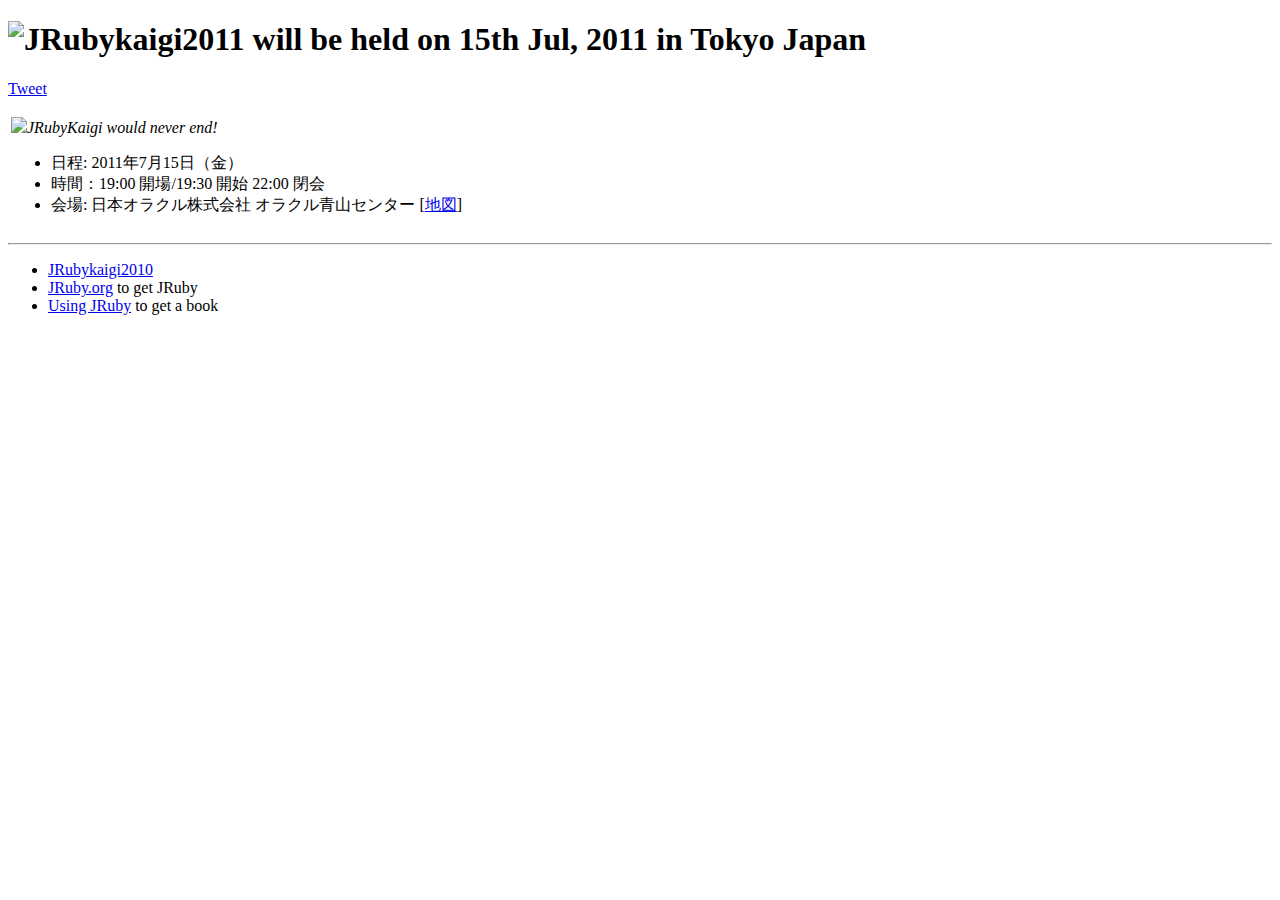
==== 2011/index.html @ 6f1d7009 "Add Map" ====
<!DOCTYPE html>
<html lang="ja">
  <head>
    <meta charset="utf-8">
    <title>
      JRubyKaigi2011 15 Jul, 2011 #jrubykaigi
    </title>
    <script type="text/javascript">

      var _gaq = _gaq || [];
      _gaq.push(['_setAccount', 'UA-23580329-1']);
      _gaq.push(['_trackPageview']);

      (function() {
        var ga = document.createElement('script'); ga.type = 'text/javascript'; ga.async = true;
        ga.src = ('https:' == document.location.protocol ? 'https://ssl' : 'http://www') + '.google-analytics.com/ga.js';
        var s = document.getElementsByTagName('script')[0]; s.parentNode.insertBefore(ga, s);
      })();

    </script>
  </head>
  <body>
    <h1><img src="images/jrubykaigi2011bunner.png" alt="JRubykaigi2011 will be held on 15th Jul, 2011 in Tokyo Japan"></h1>
    <div style="width:100%;text-align:left;">
      <a href="http://twitter.com/share" class="twitter-share-button" data-count="horizontal" data-via="jrubykaigi">Tweet</a>
      <script type="text/javascript" src="http://platform.twitter.com/widgets.js"></script>  
      <!--
        <iframe src="http://www.facebook.com/plugins/like.php?href=http%3A%2F%2Fthankfromjapan.jp%2Fprayandthank%2F&amp;layout=button_count&amp;show_faces=true&amp;width=450&amp;action=like&amp;font&amp;colorscheme=light&amp;height=21" scrolling="no" frameborder="0" style="border:none; overflow:hidden; width:450px; height:21px;" allowTransparency="true"></iframe>
  -->
    </div>
    <table>
      <tr>
        <td valign="top">
          <p><img src="images/jruby.png"><i>JRubyKaigi would never end!</i></p>
          <ul>
            <li> 日程: 2011年7月15日（金）</li>
            <li> 時間：19:00 開場/19:30 開始 22:00 閉会</li>
            <li> 会場: 日本オラクル株式会社 オラクル青山センター [<a href="http://maps.google.co.jp/maps/ms?hl=ja&brcurrent=3,0x60188bbbb41922f3:0x33ebfd75f2f06cac,0&ie=UTF8&view=map&ctz=-540&msa=0&msid=202961999718225286524.0004a47a191e1332a4b13&ll=35.671249,139.718542&spn=0.001201,0.002642&z=19">地図</a>]</li>
          </ul>
        </td>
        <td>
        <div id="jrubykaigi" style="width:360px;margin:15px auto;text-align:left;">
          <script src="http://widgets.twimg.com/j/2/widget.js"></script>
          <script>
          new TWTR.Widget({
            version: 2,
            type: 'search',
            search: 'jrubykaigi -RT',
            interval: 6000,
            title: '',
            subject: '',
            width: 'auto',
            height: 200,
            theme: {
              shell: {
                background: 'none',
                color: '#444444'
              },
              tweets: {
                background: 'none',
                color: '#444444',
                links: '#ccc'
              }
            },
            features: {
              scrollbar: true,
              loop: false,
              live: true,
              hashtags: true,
              timestamp: true,
              avatars: true,
              toptweets: false,
              behavior: 'default'
            }
            }).render().start();
          </script>
          </div>
        </td>
      </tr>
    </table>
    <hr>
    <ul>
      <li><a href="/2010/index.html">JRubykaigi2010</a></li>
      <li><a href="http://www.jruby.org/">JRuby.org</a> to get JRuby</a>
      <li><a href="http://pragprog.com/titles/jruby/using-jruby">Using JRuby</a> to get a book</a>
    </ul>
  </body>
</html>
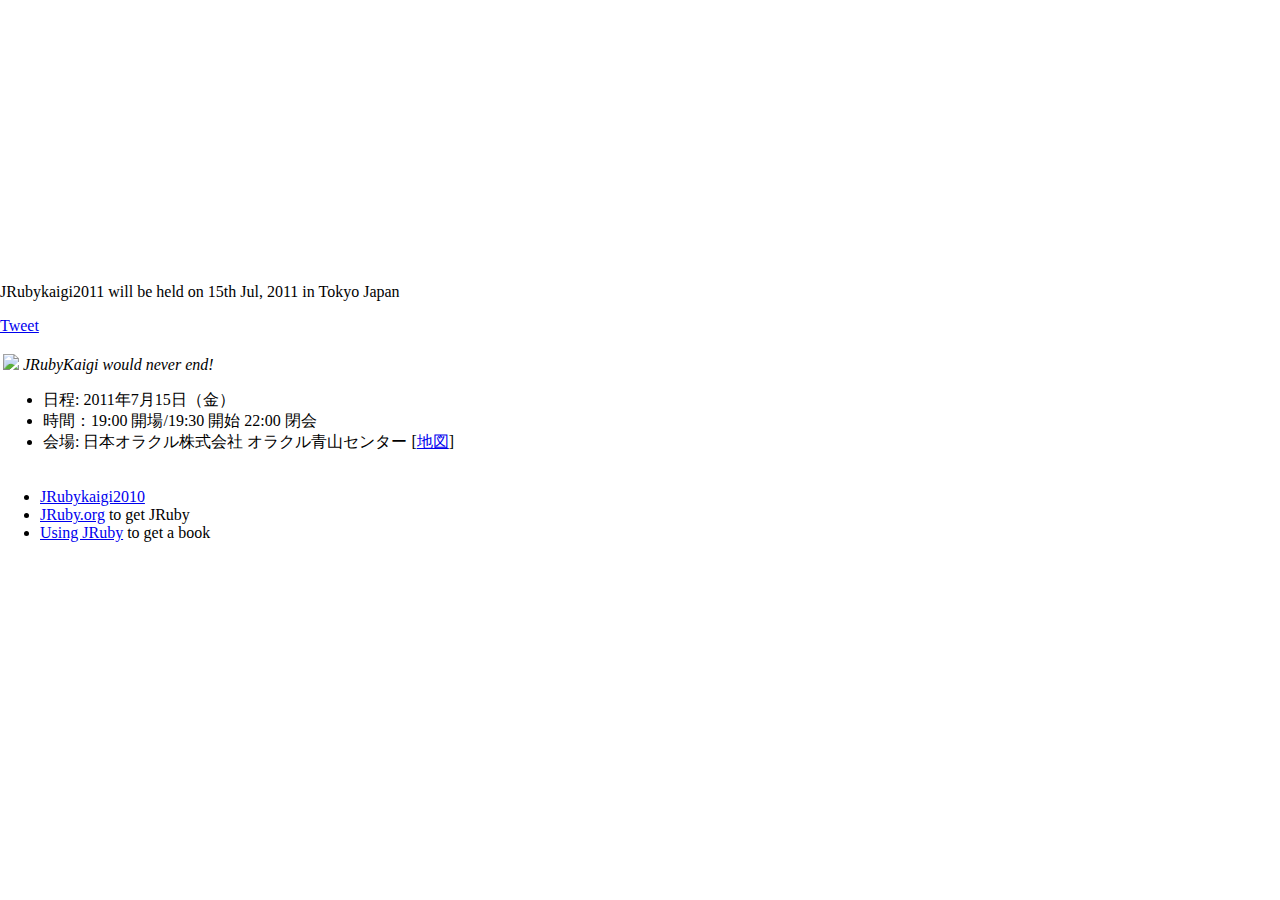
==== commit 532041ec: "html2haml2html" ====
--- a/2011/index.html
+++ b/2011/index.html
@@ -1,88 +1,109 @@
-<!DOCTYPE html>
-<html lang="ja">
+<!DOCTYPE html PUBLIC "-//W3C//DTD XHTML 1.0 Transitional//EN" "http://www.w3.org/TR/xhtml1/DTD/xhtml1-transitional.dtd">
+<html lang='ja'>
   <head>
-    <meta charset="utf-8">
+    <meta charset='utf-8' />
     <title>
       JRubyKaigi2011 15 Jul, 2011 #jrubykaigi
     </title>
-    <script type="text/javascript">
-
-      var _gaq = _gaq || [];
-      _gaq.push(['_setAccount', 'UA-23580329-1']);
-      _gaq.push(['_trackPageview']);
-
-      (function() {
-        var ga = document.createElement('script'); ga.type = 'text/javascript'; ga.async = true;
-        ga.src = ('https:' == document.location.protocol ? 'https://ssl' : 'http://www') + '.google-analytics.com/ga.js';
-        var s = document.getElementsByTagName('script')[0]; s.parentNode.insertBefore(ga, s);
-      })();
-
+    <script type='text/javascript'>
+      //<![CDATA[
+        var _gaq = _gaq || [];
+        _gaq.push(['_setAccount', 'UA-23580329-1']);
+        _gaq.push(['_trackPageview']);
+        
+        (function() {
+          var ga = document.createElement('script'); ga.type = 'text/javascript'; ga.async = true;
+          ga.src = ('https:' == document.location.protocol ? 'https://ssl' : 'http://www') + '.google-analytics.com/ga.js';
+          var s = document.getElementsByTagName('script')[0]; s.parentNode.insertBefore(ga, s);
+        })();
+      //]]>
     </script>
+    <link href='stylesheets/screen.css' rel='stylesheet' type='text/css' />
   </head>
   <body>
-    <h1><img src="images/jrubykaigi2011bunner.png" alt="JRubykaigi2011 will be held on 15th Jul, 2011 in Tokyo Japan"></h1>
-    <div style="width:100%;text-align:left;">
-      <a href="http://twitter.com/share" class="twitter-share-button" data-count="horizontal" data-via="jrubykaigi">Tweet</a>
-      <script type="text/javascript" src="http://platform.twitter.com/widgets.js"></script>  
+    <h1>
+      JRubyKaigi2011
+    </h1>
+    <p>
+      JRubykaigi2011 will be held on 15th Jul, 2011 in Tokyo Japan
+    </p>
+    <div style='width:100%;text-align:left;'>
+      <a class='twitter-share-button' data-count='horizontal' data-via='jrubykaigi' href='http://twitter.com/share'>Tweet</a>
+      <script src='http://platform.twitter.com/widgets.js' type='text/javascript'></script>
       <!--
-        <iframe src="http://www.facebook.com/plugins/like.php?href=http%3A%2F%2Fthankfromjapan.jp%2Fprayandthank%2F&amp;layout=button_count&amp;show_faces=true&amp;width=450&amp;action=like&amp;font&amp;colorscheme=light&amp;height=21" scrolling="no" frameborder="0" style="border:none; overflow:hidden; width:450px; height:21px;" allowTransparency="true"></iframe>
-  -->
+        <iframe src="http://www.facebook.com/plugins/like.php?href=http%3A%2F%2Fthankfromjapan.jp%2Fprayandthank%2F&amp;amp;layout=button_count&amp;amp;show_faces=true&amp;amp;width=450&amp;amp;action=like&amp;amp;font&amp;amp;colorscheme=light&amp;amp;height=21" scrolling="no" frameborder="0" style="border:none; overflow:hidden; width:450px; height:21px;" allowTransparency="true"></iframe>
+      -->
     </div>
     <table>
       <tr>
-        <td valign="top">
-          <p><img src="images/jruby.png"><i>JRubyKaigi would never end!</i></p>
+        <td>
+          <p>
+            <img src='images/jruby.png' />
+            <i>JRubyKaigi would never end!</i>
+          </p>
           <ul>
-            <li> 日程: 2011年7月15日（金）</li>
-            <li> 時間：19:00 開場/19:30 開始 22:00 閉会</li>
-            <li> 会場: 日本オラクル株式会社 オラクル青山センター [<a href="http://maps.google.co.jp/maps/ms?hl=ja&brcurrent=3,0x60188bbbb41922f3:0x33ebfd75f2f06cac,0&ie=UTF8&view=map&ctz=-540&msa=0&msid=202961999718225286524.0004a47a191e1332a4b13&ll=35.671249,139.718542&spn=0.001201,0.002642&z=19">地図</a>]</li>
+            <li>日程: 2011年7月15日（金）</li>
+            <li>時間：19:00 開場/19:30 開始 22:00 閉会</li>
+            <li>
+              会場: 日本オラクル株式会社 オラクル青山センター [<a href='http://maps.google.co.jp/maps/ms?hl=ja&amp;brcurrent=3,0x60188bbbb41922f3:0x33ebfd75f2f06cac,0&amp;ie=UTF8&amp;view=map&amp;ctz=-540&amp;msa=0&amp;msid=202961999718225286524.0004a47a191e1332a4b13&amp;ll=35.671249,139.718542&amp;spn=0.001201,0.002642&amp;z=19'>地図</a>]
+            </li>
           </ul>
         </td>
         <td>
-        <div id="jrubykaigi" style="width:360px;margin:15px auto;text-align:left;">
-          <script src="http://widgets.twimg.com/j/2/widget.js"></script>
-          <script>
-          new TWTR.Widget({
-            version: 2,
-            type: 'search',
-            search: 'jrubykaigi -RT',
-            interval: 6000,
-            title: '',
-            subject: '',
-            width: 'auto',
-            height: 200,
-            theme: {
-              shell: {
-                background: 'none',
-                color: '#444444'
-              },
-              tweets: {
-                background: 'none',
-                color: '#444444',
-                links: '#ccc'
-              }
-            },
-            features: {
-              scrollbar: true,
-              loop: false,
-              live: true,
-              hashtags: true,
-              timestamp: true,
-              avatars: true,
-              toptweets: false,
-              behavior: 'default'
-            }
-            }).render().start();
-          </script>
+          <div id='jrubykaigi'>
+            <script src='http://widgets.twimg.com/j/2/widget.js'></script>
+            <script type='text/javascript'>
+              //<![CDATA[
+                new TWTR.Widget({
+                  version: 2,
+                  type: 'search',
+                  search: 'jrubykaigi -RT',
+                  interval: 6000,
+                  title: '',
+                  subject: '',
+                  width: 'auto',
+                  height: 200,
+                  theme: {
+                    shell: {
+                      background: 'none',
+                      color: '#444444'
+                    },
+                    tweets: {
+                      background: 'none',
+                      color: '#444444',
+                      links: '#ccc'
+                    }
+                  },
+                  features: {
+                    scrollbar: true,
+                    loop: false,
+                    live: true,
+                    hashtags: true,
+                    timestamp: true,
+                    avatars: true,
+                    toptweets: false,
+                    behavior: 'default'
+                  }
+                  }).render().start();
+                    %hr/
+              //]]>
+            </script>
           </div>
         </td>
       </tr>
     </table>
-    <hr>
     <ul>
-      <li><a href="/2010/index.html">JRubykaigi2010</a></li>
-      <li><a href="http://www.jruby.org/">JRuby.org</a> to get JRuby</a>
-      <li><a href="http://pragprog.com/titles/jruby/using-jruby">Using JRuby</a> to get a book</a>
+      <li>
+        <a href='/2010/index.html'>JRubykaigi2010</a>
+      </li>
+      <li>
+        <a href='http://www.jruby.org/'>JRuby.org</a>
+        to get JRuby
+      </li>
+      <li>
+        <a href='http://pragprog.com/titles/jruby/using-jruby'>Using JRuby</a>
+        to get a book
+      </li>
     </ul>
   </body>
 </html>
--- a/2011/stylesheets/screen.css
+++ b/2011/stylesheets/screen.css
@@ -0,0 +1,10 @@
+body {
+  margin: 0;
+  padding: 0; }
+
+h1 {
+  background: url("../images/jrubykaigi2011bunner.png") no-repeat 50% 50%;
+  text-indent: -9999px;
+  overflow: hidden;
+  width: 960px;
+  height: 240px; }
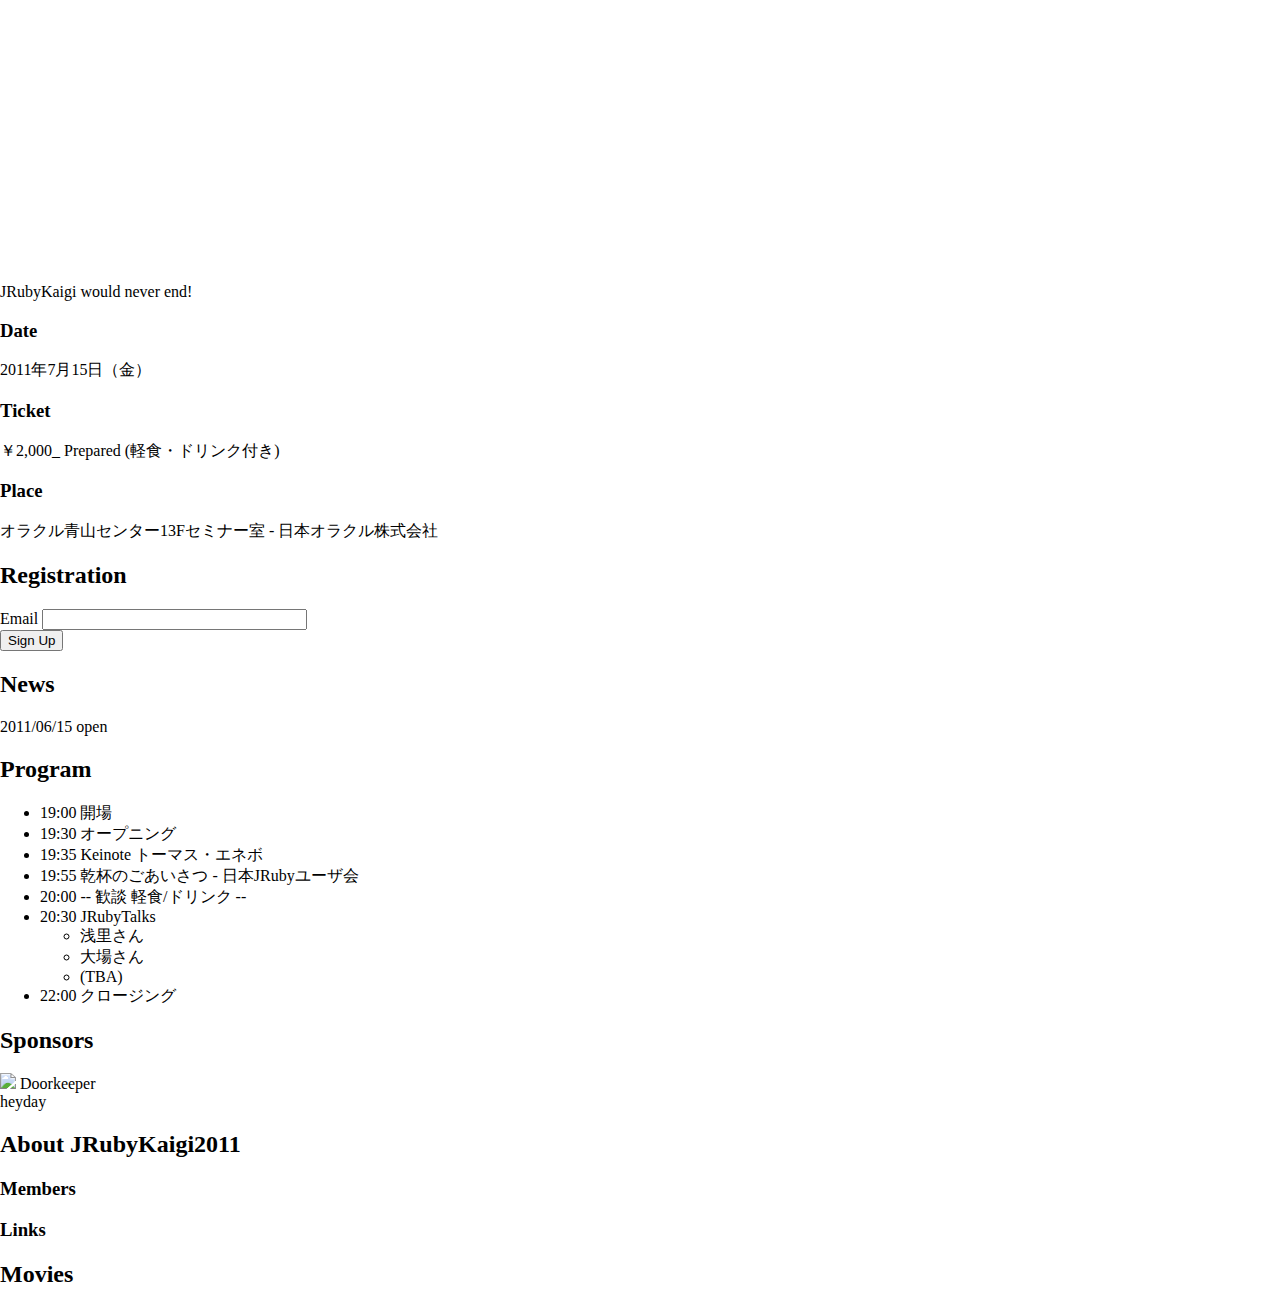
==== commit 30bb6e70: "add content" ====
--- a/2011/index.html
+++ b/2011/index.html
@@ -1,109 +1,77 @@
+<?xml version='1.0' encoding='utf-8' ?>
 <!DOCTYPE html PUBLIC "-//W3C//DTD XHTML 1.0 Transitional//EN" "http://www.w3.org/TR/xhtml1/DTD/xhtml1-transitional.dtd">
-<html lang='ja'>
+<html>
   <head>
-    <meta charset='utf-8' />
+    <meta content='text/html; charset=utf-8' http-equiv='Content-Type' />
     <title>
-      JRubyKaigi2011 15 Jul, 2011 #jrubykaigi
+      JRubyKaigi2011 - 15 Jul, 2011 日本オラクル株式会社 オラクル青山センター
     </title>
-    <script type='text/javascript'>
-      //<![CDATA[
-        var _gaq = _gaq || [];
-        _gaq.push(['_setAccount', 'UA-23580329-1']);
-        _gaq.push(['_trackPageview']);
-        
-        (function() {
-          var ga = document.createElement('script'); ga.type = 'text/javascript'; ga.async = true;
-          ga.src = ('https:' == document.location.protocol ? 'https://ssl' : 'http://www') + '.google-analytics.com/ga.js';
-          var s = document.getElementsByTagName('script')[0]; s.parentNode.insertBefore(ga, s);
-        })();
-      //]]>
-    </script>
     <link href='stylesheets/screen.css' rel='stylesheet' type='text/css' />
   </head>
   <body>
-    <h1>
-      JRubyKaigi2011
-    </h1>
-    <p>
-      JRubykaigi2011 will be held on 15th Jul, 2011 in Tokyo Japan
-    </p>
-    <div style='width:100%;text-align:left;'>
-      <a class='twitter-share-button' data-count='horizontal' data-via='jrubykaigi' href='http://twitter.com/share'>Tweet</a>
-      <script src='http://platform.twitter.com/widgets.js' type='text/javascript'></script>
-      <!--
-        <iframe src="http://www.facebook.com/plugins/like.php?href=http%3A%2F%2Fthankfromjapan.jp%2Fprayandthank%2F&amp;amp;layout=button_count&amp;amp;show_faces=true&amp;amp;width=450&amp;amp;action=like&amp;amp;font&amp;amp;colorscheme=light&amp;amp;height=21" scrolling="no" frameborder="0" style="border:none; overflow:hidden; width:450px; height:21px;" allowTransparency="true"></iframe>
-      -->
+    <div id='wrapper'>
+      <h1>
+        JRubyKaigi2011
+      </h1>
+      <div class='message'>
+        JRubyKaigi would never end!
+      </div>
+      <div id='main'><div id='information'><h3>
+          Date
+        </h3>
+        <p>2011年7月15日（金）</p>
+        <h3>
+          Ticket
+        </h3>
+        <p>￥2,000_ Prepared (軽食・ドリンク付き)</p>
+        <h3>
+          Place
+        </h3>
+        <p>
+          オラクル青山センター13Fセミナー室 - 日本オラクル株式会社
+        </p>
+        <div id='registration'>
+          <h2>Registration</h2>
+          <form action='http://jrubykaigi.doorkeeper.jp/events/128/tickets' method='post'>
+            <div>
+              <label for='email'>Email</label>
+              <input name='email' size='30' type='text' />
+            </div>
+            <div>
+              <input name='commit' type='submit' value='Sign Up' />
+            </div>
+          </form>
+        </div></div><div id='news'><h2>News</h2>
+        2011/06/15 open</div><div id='program'><h2>Program</h2>
+        <ul class='program'>
+          <li>19:00 開場</li>
+          <li>19:30 オープニング</li>
+          <li>19:35 Keinote トーマス・エネボ</li>
+          <li>19:55 乾杯のごあいさつ - 日本JRubyユーザ会</li>
+          <li>20:00 -- 歓談 軽食/ドリンク --</li>
+          <li>
+            20:30 JRubyTalks
+            <ul>
+              <li>浅里さん</li>
+              <li>大場さん</li>
+              <li>(TBA)</li>
+            </ul>
+          </li>
+          <li>22:00 クロージング</li>
+        </ul></div></div><div id='sponsors'><h2>
+        Sponsors
+      </h2>
+      <div class='sponsor'>
+        <img src='images/doorkeeper.png' />
+        Doorkeeper
+      </div>
+      <div class='sponsor'>
+        heyday
+      </div></div><div id='parts'><div id='references'><h2>About JRubyKaigi2011</h2>
+        <h3>Members</h3>
+        <h3>Links</h3></div><div id='tweets'><h2>
+          <div id='jrubykaigi'></div>
+        </h2></div><div id='movies'><h2>Movies</h2></div></div>
     </div>
-    <table>
-      <tr>
-        <td>
-          <p>
-            <img src='images/jruby.png' />
-            <i>JRubyKaigi would never end!</i>
-          </p>
-          <ul>
-            <li>日程: 2011年7月15日（金）</li>
-            <li>時間：19:00 開場/19:30 開始 22:00 閉会</li>
-            <li>
-              会場: 日本オラクル株式会社 オラクル青山センター [<a href='http://maps.google.co.jp/maps/ms?hl=ja&amp;brcurrent=3,0x60188bbbb41922f3:0x33ebfd75f2f06cac,0&amp;ie=UTF8&amp;view=map&amp;ctz=-540&amp;msa=0&amp;msid=202961999718225286524.0004a47a191e1332a4b13&amp;ll=35.671249,139.718542&amp;spn=0.001201,0.002642&amp;z=19'>地図</a>]
-            </li>
-          </ul>
-        </td>
-        <td>
-          <div id='jrubykaigi'>
-            <script src='http://widgets.twimg.com/j/2/widget.js'></script>
-            <script type='text/javascript'>
-              //<![CDATA[
-                new TWTR.Widget({
-                  version: 2,
-                  type: 'search',
-                  search: 'jrubykaigi -RT',
-                  interval: 6000,
-                  title: '',
-                  subject: '',
-                  width: 'auto',
-                  height: 200,
-                  theme: {
-                    shell: {
-                      background: 'none',
-                      color: '#444444'
-                    },
-                    tweets: {
-                      background: 'none',
-                      color: '#444444',
-                      links: '#ccc'
-                    }
-                  },
-                  features: {
-                    scrollbar: true,
-                    loop: false,
-                    live: true,
-                    hashtags: true,
-                    timestamp: true,
-                    avatars: true,
-                    toptweets: false,
-                    behavior: 'default'
-                  }
-                  }).render().start();
-                    %hr/
-              //]]>
-            </script>
-          </div>
-        </td>
-      </tr>
-    </table>
-    <ul>
-      <li>
-        <a href='/2010/index.html'>JRubykaigi2010</a>
-      </li>
-      <li>
-        <a href='http://www.jruby.org/'>JRuby.org</a>
-        to get JRuby
-      </li>
-      <li>
-        <a href='http://pragprog.com/titles/jruby/using-jruby'>Using JRuby</a>
-        to get a book
-      </li>
-    </ul>
   </body>
 </html>
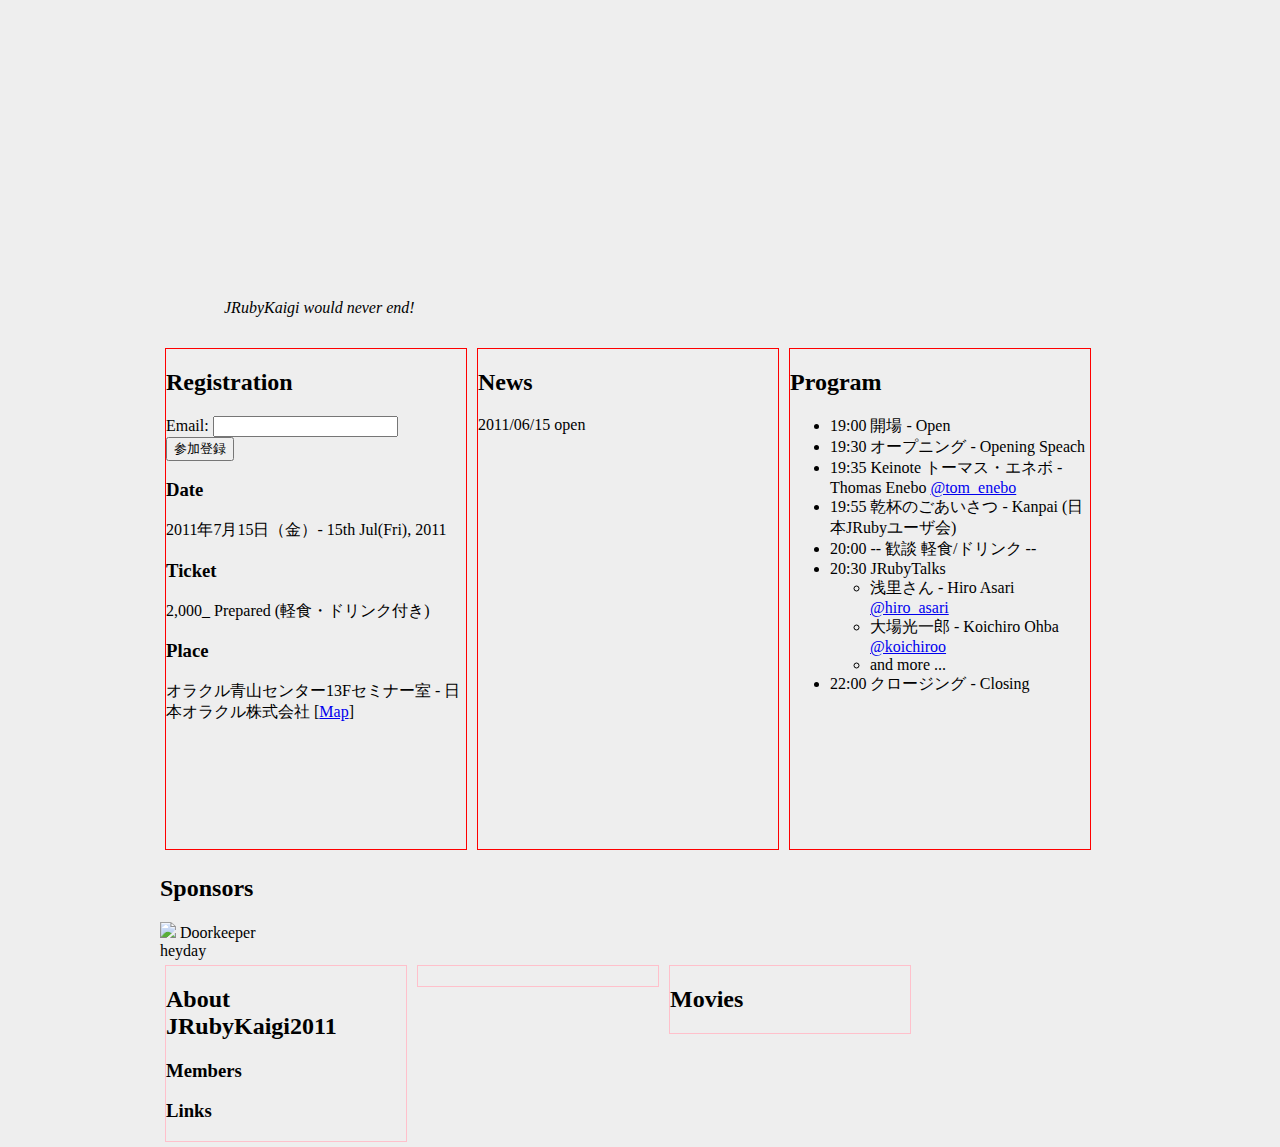
==== commit 672a8e1a: "上半分のコンテンツを調整" ====
--- a/2011/index.html
+++ b/2011/index.html
@@ -16,48 +16,47 @@
       <div class='message'>
         JRubyKaigi would never end!
       </div>
-      <div id='main'><div id='information'><h3>
+      <div id='main'><div id='information'>
+        <h2>
+          Registration
+        </h2>
+        <form action='http://jrubykaigi.doorkeeper.jp/events/128/tickets' method='post'>
+          <label for='email'>Email</label>:
+          <input name='email' type='text' />
+          <input name='commit' type='submit' value='参加登録' />
+        </form>
+        <h3>
           Date
         </h3>
-        <p>2011年7月15日（金）</p>
+        <p>2011年7月15日（金）- 15th Jul(Fri), 2011</p>
         <h3>
           Ticket
         </h3>
-        <p>￥2,000_ Prepared (軽食・ドリンク付き)</p>
+        <p>2,000_ Prepared (軽食・ドリンク付き)</p>
         <h3>
           Place
         </h3>
         <p>
-          オラクル青山センター13Fセミナー室 - 日本オラクル株式会社
+          オラクル青山センター13Fセミナー室 - 日本オラクル株式会社 [<a href="http://maps.google.co.jp/maps/ms?hl=ja&brcurrent=3,0x60188bbbb41922f3:0x33ebfd75f2f06cac,0&ie=UTF8&view=map&ctz=-540&msa=0&msid=202961999718225286524.0004a47a191e1332a4b13&ll=35.671249,139.718542&spn=0.001201,0.002642&z=19">Map</a>] 
         </p>
         <div id='registration'>
-          <h2>Registration</h2>
-          <form action='http://jrubykaigi.doorkeeper.jp/events/128/tickets' method='post'>
-            <div>
-              <label for='email'>Email</label>
-              <input name='email' size='30' type='text' />
-            </div>
-            <div>
-              <input name='commit' type='submit' value='Sign Up' />
-            </div>
-          </form>
         </div></div><div id='news'><h2>News</h2>
         2011/06/15 open</div><div id='program'><h2>Program</h2>
         <ul class='program'>
-          <li>19:00 開場</li>
-          <li>19:30 オープニング</li>
-          <li>19:35 Keinote トーマス・エネボ</li>
-          <li>19:55 乾杯のごあいさつ - 日本JRubyユーザ会</li>
+          <li>19:00 開場 - Open</li>
+          <li>19:30 オープニング - Opening Speach</li>
+          <li>19:35 Keinote トーマス・エネボ - Thomas Enebo <a href="http://twitter.com/tom_enebo">@tom_enebo</a></li>
+          <li>19:55 乾杯のごあいさつ - Kanpai (日本JRubyユーザ会)</li>
           <li>20:00 -- 歓談 軽食/ドリンク --</li>
           <li>
             20:30 JRubyTalks
             <ul>
-              <li>浅里さん</li>
-              <li>大場さん</li>
-              <li>(TBA)</li>
+              <li>浅里さん - Hiro Asari <a href="http://twitter.com/hiro_asari">@hiro_asari</a></li>
+              <li>大場光一郎 - Koichiro Ohba <a href="http://twitter.com/koichiroo">@koichiroo</a></li>
+              <li>and more ...</li>
             </ul>
           </li>
-          <li>22:00 クロージング</li>
+          <li>22:00 クロージング - Closing</li>
         </ul></div></div><div id='sponsors'><h2>
         Sponsors
       </h2>
--- a/2011/stylesheets/screen.css
+++ b/2011/stylesheets/screen.css
@@ -1,10 +1,50 @@
 body {
   margin: 0;
-  padding: 0; }
+  padding: 0;
+  background: #eee; }
 
 h1 {
-  background: url("../images/jrubykaigi2011bunner.png") no-repeat 50% 50%;
+  background: url("../images/jrubykaigi2011_logo.png") no-repeat 50% 50%;
   text-indent: -9999px;
   overflow: hidden;
+  width: 1000px;
+  height: 240px; }
+
+#wrapper {
   width: 960px;
-  height: 240px; }
+  margin: auto; }
+
+#main > * {
+  border: 1px solid red;
+  width: 300px;
+  height: 500px;
+  display: block;
+  float: left;
+  margin: 5px;
+  vertigal-align: top; }
+
+#main:after {
+  content: "hoge";
+  clear: both;
+  height: 0;
+  display: block;
+  visibility: hidden; }
+
+#parts > * {
+  width: 240px;
+  border: 1px solid pink;
+  display: inline-block;
+  margin: 5px;
+  vertical-align: top; }
+
+#slideshow {
+  background: white;
+  border: 3px double gray;
+  border-width: 3px 0; }
+
+.message {
+  background: url(../images/jruby.png) left 50% no-repeat;
+  font-style: italic;
+  height: 60px;
+  padding-left: 64px;
+  line-height: 50px; }
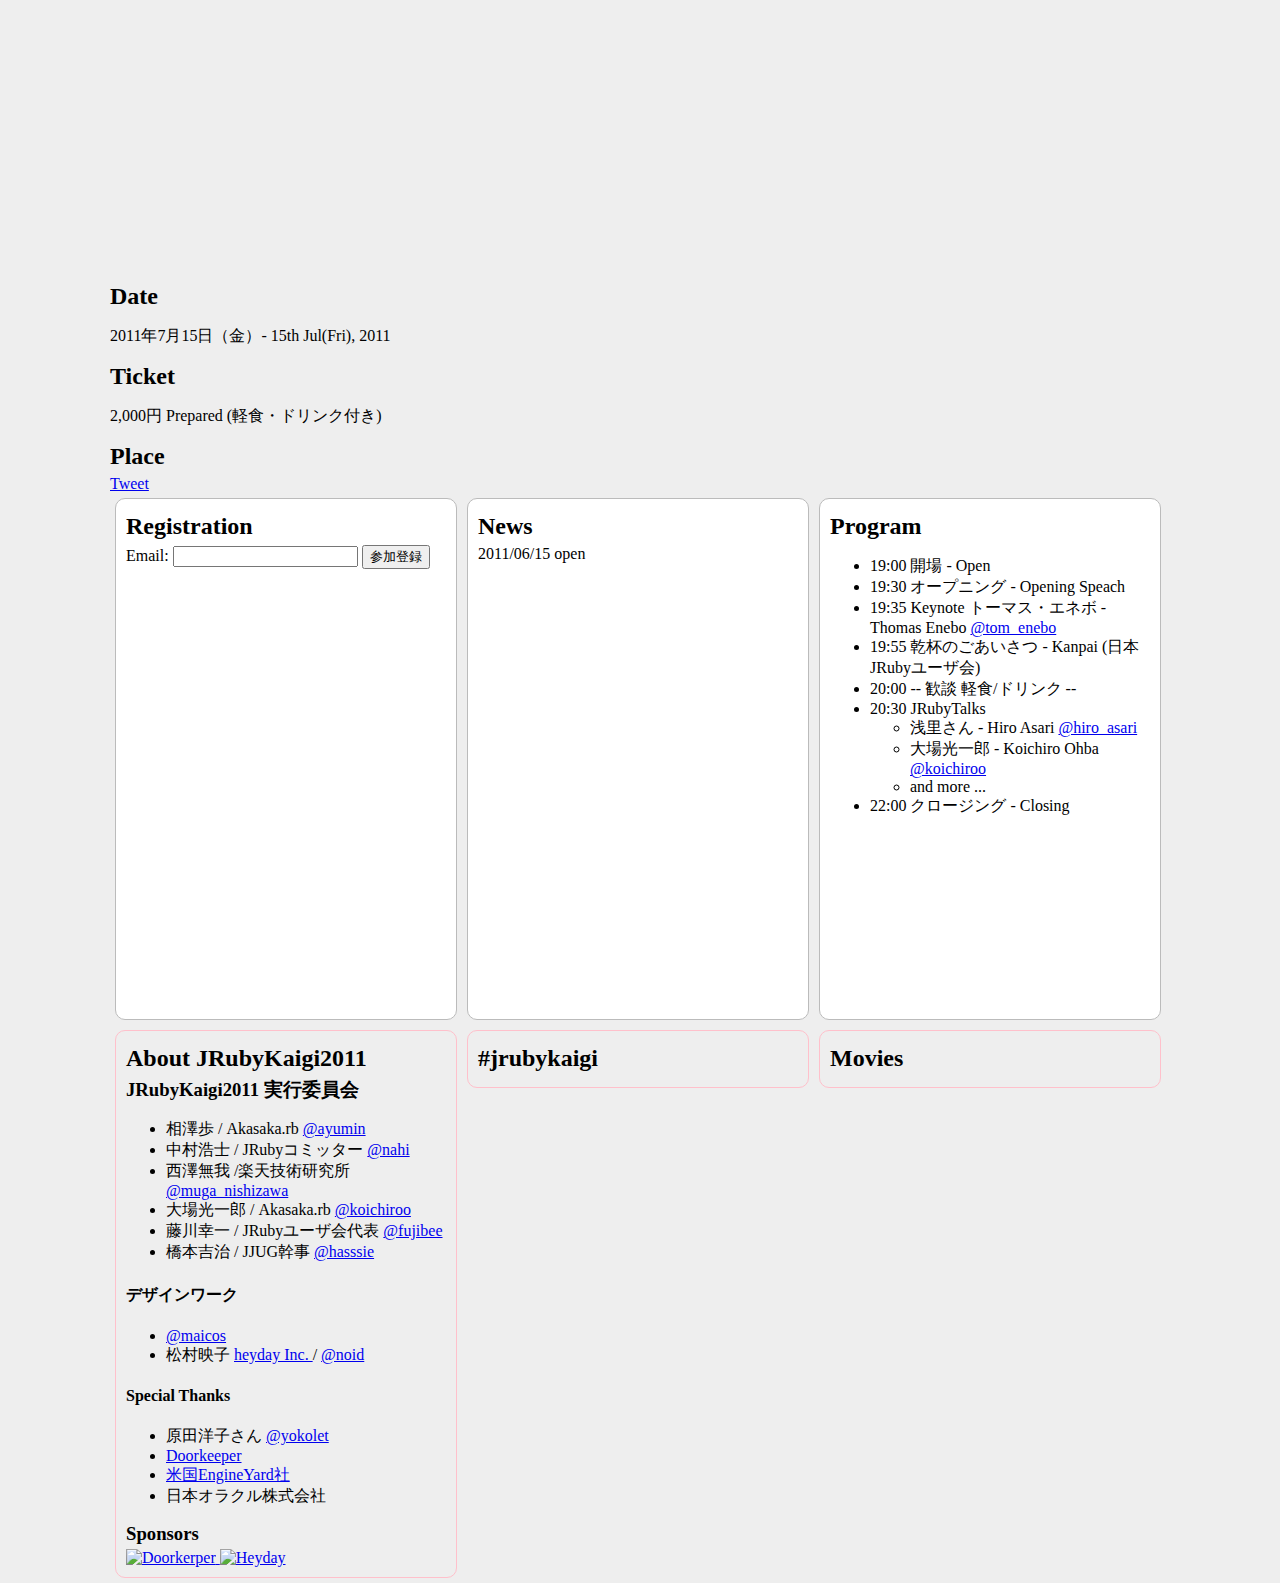
==== commit 3211624b: "temp" ====
--- a/2011/index.html
+++ b/2011/index.html
@@ -13,11 +13,28 @@
       <h1>
         JRubyKaigi2011
       </h1>
-      <div class='message'>
-        JRubyKaigi would never end!
+      <div id='information'>
+          <h2>
+          Date
+        </h2>
+        <p>2011年7月15日（金）- 15th Jul(Fri), 2011</p>
+        <h2>
+          Ticket
+        </h2>
+        <p>2,000円 Prepared (軽食・ドリンク付き)</p>
+        <h2>
+          Place
+        </h2>
+      <a class='twitter-share-button' data-count='horizontal' data-via='jrubykaigi' href='http://twitter.com/share'>Tweet</a>
+      <script src='http://platform.twitter.com/widgets.js' type='text/javascript'></script>
+      <!--
+        <iframe src="http://www.facebook.com/plugins/like.php?href=http%3A%2F%2Fthankfromjapan.jp%2Fprayandthank%2F&amp;amp;layout=button_count&amp;amp;show_faces=true&amp;amp;width=450&amp;amp;action=like&amp;amp;font&amp;amp;colorscheme=light&amp;amp;height=21" scrolling="no" frameborder="0" style="border:none; overflow:hidden; width:450px; height:21px;" allowTransparency="true"></iframe>
+      -->
+      
       </div>
-      <div id='main'><div id='information'>
-        <h2>
+      <div id='main'><div>
+      <div id='registration'>
+         <h2>
           Registration
         </h2>
         <form action='http://jrubykaigi.doorkeeper.jp/events/128/tickets' method='post'>
@@ -25,27 +42,14 @@
           <input name='email' type='text' />
           <input name='commit' type='submit' value='参加登録' />
         </form>
-        <h3>
-          Date
-        </h3>
-        <p>2011年7月15日（金）- 15th Jul(Fri), 2011</p>
-        <h3>
-          Ticket
-        </h3>
-        <p>2,000_ Prepared (軽食・ドリンク付き)</p>
-        <h3>
-          Place
-        </h3>
-        <p>
-          オラクル青山センター13Fセミナー室 - 日本オラクル株式会社 [<a href="http://maps.google.co.jp/maps/ms?hl=ja&brcurrent=3,0x60188bbbb41922f3:0x33ebfd75f2f06cac,0&ie=UTF8&view=map&ctz=-540&msa=0&msid=202961999718225286524.0004a47a191e1332a4b13&ll=35.671249,139.718542&spn=0.001201,0.002642&z=19">Map</a>] 
-        </p>
-        <div id='registration'>
-        </div></div><div id='news'><h2>News</h2>
+      </div>   
+        </div>
+        <div id='news'><h2>News</h2>
         2011/06/15 open</div><div id='program'><h2>Program</h2>
         <ul class='program'>
           <li>19:00 開場 - Open</li>
           <li>19:30 オープニング - Opening Speach</li>
-          <li>19:35 Keinote トーマス・エネボ - Thomas Enebo <a href="http://twitter.com/tom_enebo">@tom_enebo</a></li>
+          <li>19:35 Keynote トーマス・エネボ - Thomas Enebo <a href="http://twitter.com/tom_enebo">@tom_enebo</a></li>
           <li>19:55 乾杯のごあいさつ - Kanpai (日本JRubyユーザ会)</li>
           <li>20:00 -- 歓談 軽食/ドリンク --</li>
           <li>
@@ -57,20 +61,91 @@
             </ul>
           </li>
           <li>22:00 クロージング - Closing</li>
-        </ul></div></div><div id='sponsors'><h2>
-        Sponsors
-      </h2>
-      <div class='sponsor'>
-        <img src='images/doorkeeper.png' />
-        Doorkeeper
-      </div>
-      <div class='sponsor'>
-        heyday
-      </div></div><div id='parts'><div id='references'><h2>About JRubyKaigi2011</h2>
-        <h3>Members</h3>
-        <h3>Links</h3></div><div id='tweets'><h2>
-          <div id='jrubykaigi'></div>
-        </h2></div><div id='movies'><h2>Movies</h2></div></div>
+        </ul></div></div>
+      <div id='parts'><div id='references'><h2>About JRubyKaigi2011</h2>
+        <h3>JRubyKaigi2011 実行委員会</h3>
+        <ul>
+          <li>相澤歩 / Akasaka.rb <a href="http://twitter.com/ayumin">@ayumin</a></li>
+          <li>中村浩士 / JRubyコミッター <a href="http://twitter.com/nahi">@nahi</a></li>
+          <li>西澤無我 /楽天技術研究所 <a href="http://twitter.com/muga_nishizawa">@muga_nishizawa</a></li>
+          <li>大場光一郎 / Akasaka.rb <a href="http://twitter.com/koichiroo">@koichiroo</a></li>
+          <li>藤川幸一 / JRubyユーザ会代表 <a href="http://twitter.com/fujibee">@fujibee</a></li>
+          <li>橋本吉治 / JJUG幹事 <a href="http://twitter.com/hasssie">@hasssie</a></li>
+        </ul>
+        <h4>デザインワーク</h4>
+        <ul>
+          <li><a href="http://twitter.com/maicos">@maicos</a></li>
+          <li>松村映子
+            <a href='http://heyday.jp' target='blank'>
+              heyday Inc.
+            </a> / <a href="http://twitter.com/noid">@noid</a>
+          </li>
+        </ul>
+        <h4>Special Thanks</h4>
+        <ul>
+          <li>原田洋子さん <a href="http://twitter.com/yokolet">@yokolet</a></li>
+          <li>
+            <a href='http://www.doorkeeper.jp' target='blank'>
+              Doorkeeper
+            </a>
+          </li>
+          <li>
+            <a href='http://www.engineyard.com/' target='blank'>
+              米国EngineYard社
+            </a>
+          </li>
+          <li>日本オラクル株式会社</li>
+        </ul><div id='sponsors'><h3>
+          Sponsors
+        </h3>
+        <div class='logoclouds'>
+          <a href='http://www.doorkeeper.jp/' target='blank' text='Doorkerper'>
+            <img alt='Doorkerper' src='./images/sponsors/doorkeeper.png' />
+          </a>
+          <a href='http://heyday.jp' target='blank' text='Heyday'>
+            <img alt='Heyday' src='./images/sponsors/heyday.jpg' />
+          </a>
+        </div></div></div><div id='tweets'><h2>
+          #jrubykaigi
+        </h2>
+        <script src='http://widgets.twimg.com/j/2/widget.js'></script>
+        <script type='text/javascript'>
+          //<![CDATA[
+            //
+              new TWTR.Widget({
+                version: 2,
+                type: 'search',
+                search: 'jrubykaigi -RT',
+                interval: 6000,
+                title: '',
+                subject: '',
+                width: 'auto',
+                height: 200,
+                theme: {
+                  shell: {
+                    background: 'none',
+                    color: '#444444'
+                  },
+                  tweets: {
+                    background: 'none',
+                    color: '#444444',
+                    links: '#ccc'
+                  }
+                },
+                features: {
+                  scrollbar: true,
+                  loop: false,
+                  live: true,
+                  hashtags: true,
+                  timestamp: true,
+                  avatars: true,
+                  toptweets: false,
+                  behavior: 'default'
+                }
+                }).render().start();
+            //
+          //]]>
+        </script></div><div id='movies'><h2>Movies</h2></div></div>
     </div>
   </body>
 </html>
--- a/2011/stylesheets/screen.css
+++ b/2011/stylesheets/screen.css
@@ -1,26 +1,36 @@
 body {
   margin: 0;
   padding: 0;
-  background: #eee; }
+  background: #eee;
+  font-family: 'Myriad Pro'; }
 
 h1 {
   background: url("../images/jrubykaigi2011_logo.png") no-repeat 50% 50%;
   text-indent: -9999px;
   overflow: hidden;
-  width: 1000px;
+  width: 1060px;
   height: 240px; }
 
+h2, h3 {
+  margin: 0.2em 0; }
+
 #wrapper {
-  width: 960px;
+  width: 1060px;
   margin: auto; }
 
 #main > * {
-  border: 1px solid red;
-  width: 300px;
+  -moz-border-radius: 10px;
+  -webkit-border-radius: 10px;
+  -khtml-border-radius: 10px;
+  border-radius: 10px;
+  border: 1px solid #bbb;
+  background: #fff;
+  width: 320px;
   height: 500px;
   display: block;
   float: left;
   margin: 5px;
+  padding: 10px;
   vertigal-align: top; }
 
 #main:after {
@@ -31,10 +41,15 @@
   visibility: hidden; }
 
 #parts > * {
-  width: 240px;
+  -moz-border-radius: 10px;
+  -webkit-border-radius: 10px;
+  -khtml-border-radius: 10px;
+  border-radius: 10px;
+  width: 320px;
   border: 1px solid pink;
   display: inline-block;
   margin: 5px;
+  padding: 10px;
   vertical-align: top; }
 
 #slideshow {
@@ -43,7 +58,7 @@
   border-width: 3px 0; }
 
 .message {
-  background: url(../images/jruby.png) left 50% no-repeat;
+  background: url(../images/jruby_duke.png) left 50% no-repeat;
   font-style: italic;
   height: 60px;
   padding-left: 64px;
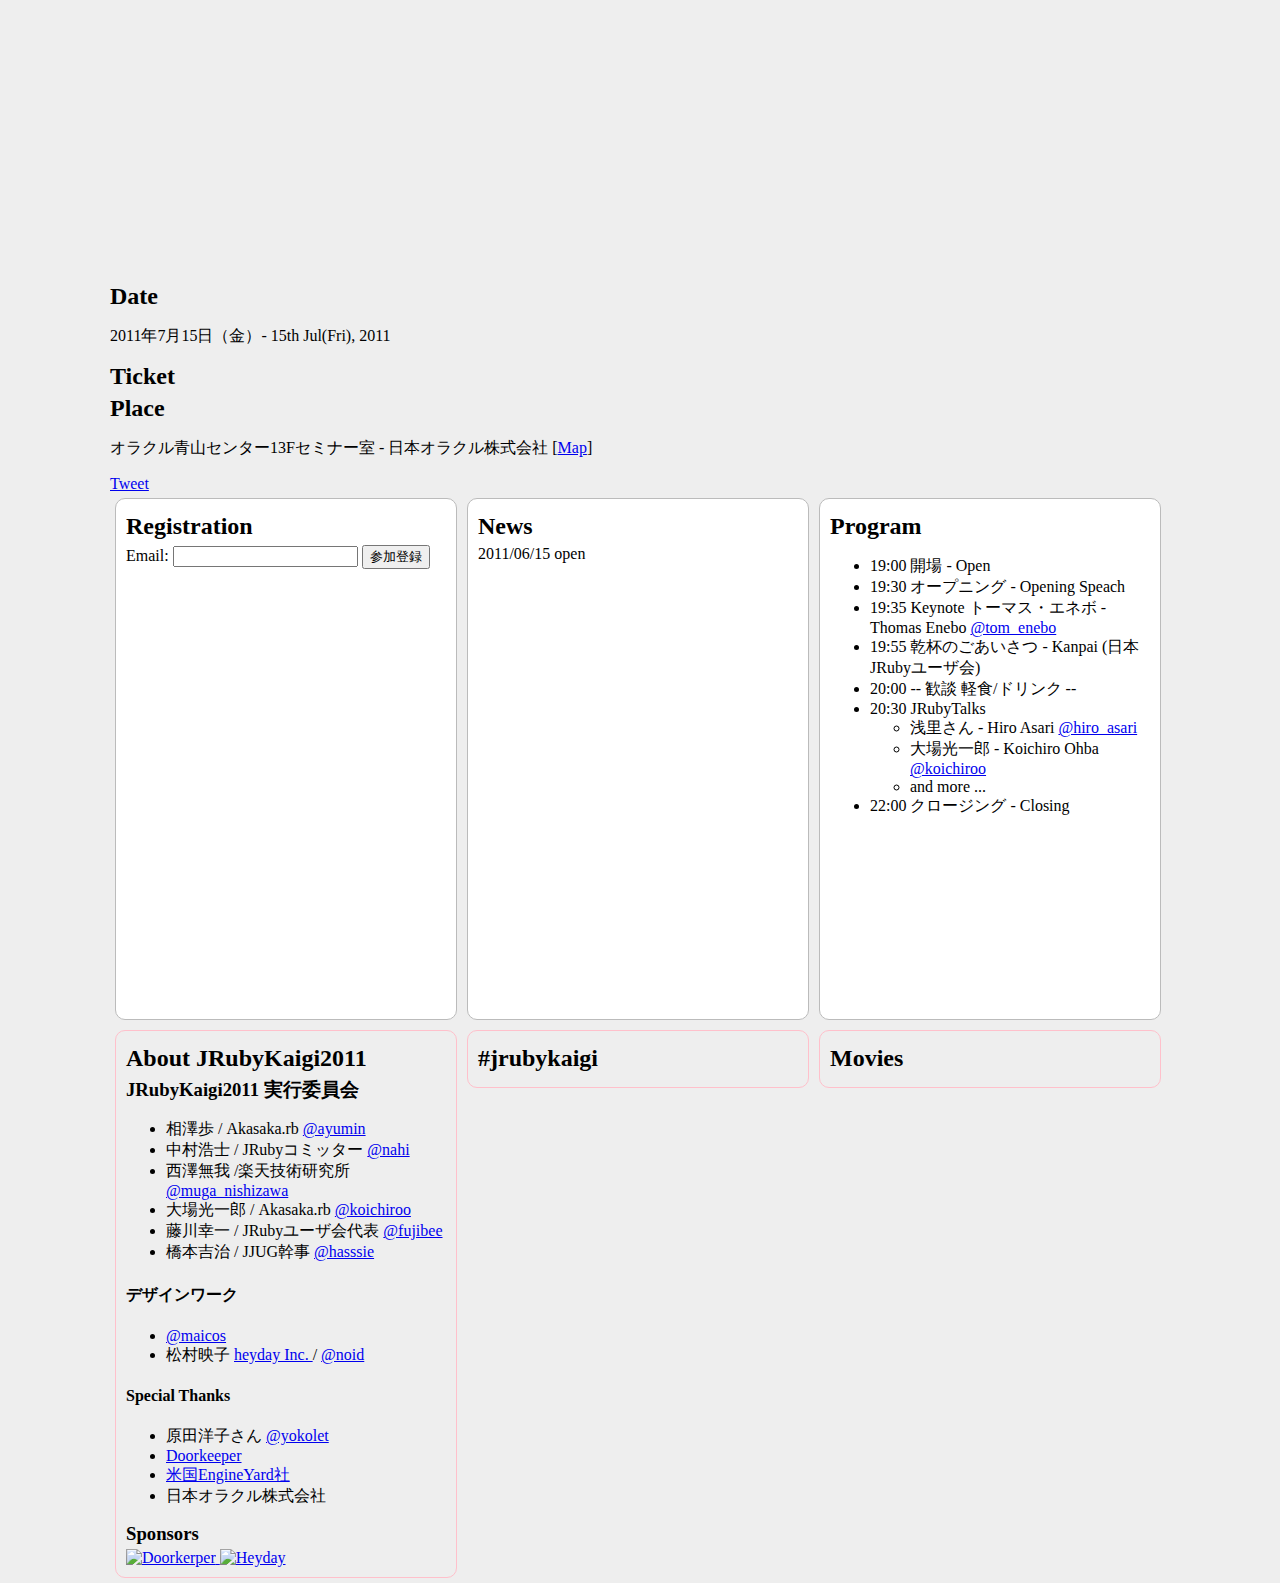
==== commit 8fcbddf5: "test" ====
--- a/2011/index.html
+++ b/2011/index.html
@@ -21,10 +21,13 @@
         <h2>
           Ticket
         </h2>
-        <p>2,000円 Prepared (軽食・ドリンク付き)</p>
+        
         <h2>
           Place
         </h2>
+        <p>
+          オラクル青山センター13Fセミナー室 - 日本オラクル株式会社 [<a href="http://maps.google.co.jp/maps/ms?hl=ja&brcurrent=3,0x60188bbbb41922f3:0x33ebfd75f2f06cac,0&ie=UTF8&view=map&ctz=-540&msa=0&msid=202961999718225286524.0004a47a191e1332a4b13&ll=35.671249,139.718542&spn=0.001201,0.002642&z=19">Map</a>]
+        </p>
       <a class='twitter-share-button' data-count='horizontal' data-via='jrubykaigi' href='http://twitter.com/share'>Tweet</a>
       <script src='http://platform.twitter.com/widgets.js' type='text/javascript'></script>
       <!--
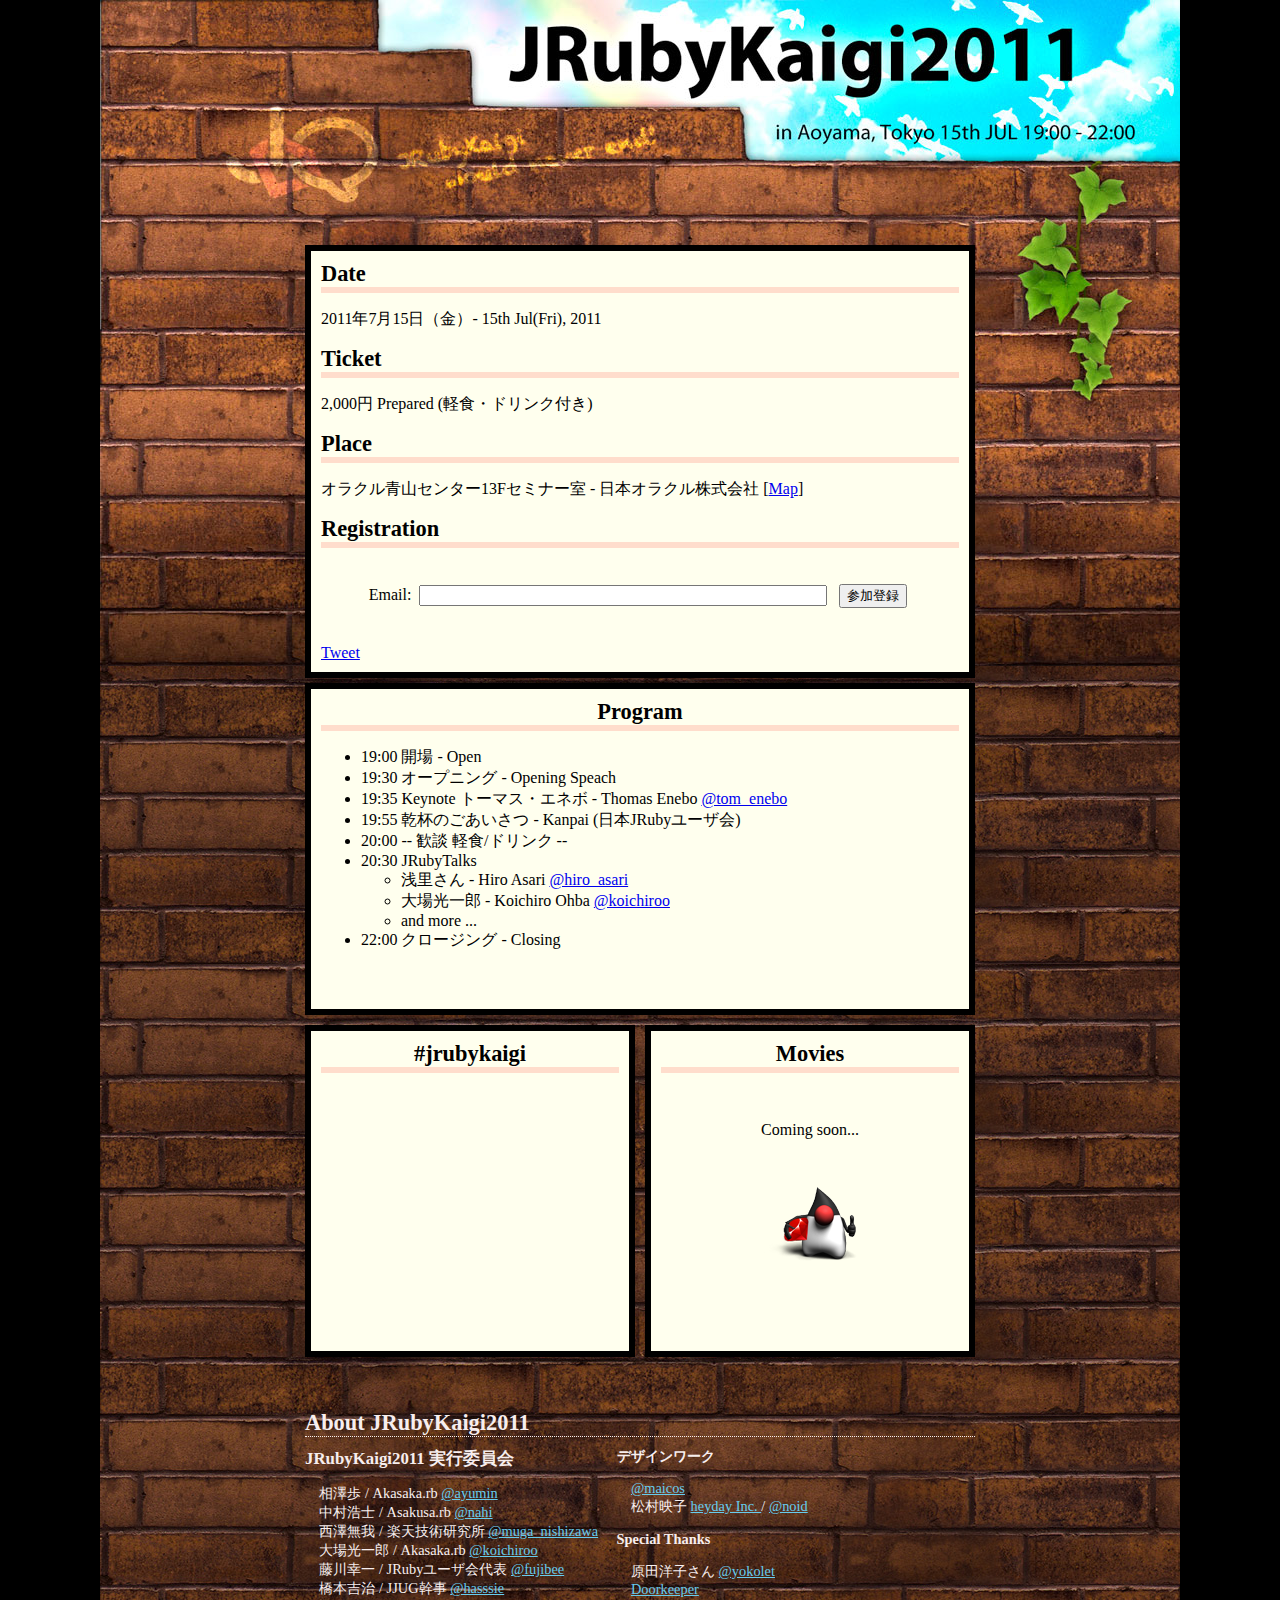
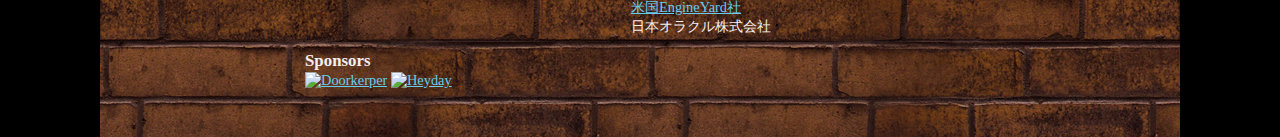
==== commit c3b081e9: "single column layout" ====
--- a/2011/index.html
+++ b/2011/index.html
@@ -21,13 +21,22 @@
         <h2>
           Ticket
         </h2>
-        
+        <p>2,000円 Prepared (軽食・ドリンク付き)</p>
         <h2>
           Place
         </h2>
         <p>
           オラクル青山センター13Fセミナー室 - 日本オラクル株式会社 [<a href="http://maps.google.co.jp/maps/ms?hl=ja&brcurrent=3,0x60188bbbb41922f3:0x33ebfd75f2f06cac,0&ie=UTF8&view=map&ctz=-540&msa=0&msid=202961999718225286524.0004a47a191e1332a4b13&ll=35.671249,139.718542&spn=0.001201,0.002642&z=19">Map</a>]
         </p>
+        <h2>
+          Registration
+        </h2>
+        <form action='http://jrubykaigi.doorkeeper.jp/events/128/tickets' method='post' id='registration'>
+          <label for='email'>Email</label>:
+          <input name='email' type='text' />
+          <input name='commit' type='submit' value='参加登録' />
+        </form>
+
       <a class='twitter-share-button' data-count='horizontal' data-via='jrubykaigi' href='http://twitter.com/share'>Tweet</a>
       <script src='http://platform.twitter.com/widgets.js' type='text/javascript'></script>
       <!--
@@ -35,84 +44,36 @@
       -->
       
       </div>
-      <div id='main'><div>
-      <div id='registration'>
-         <h2>
-          Registration
-        </h2>
-        <form action='http://jrubykaigi.doorkeeper.jp/events/128/tickets' method='post'>
-          <label for='email'>Email</label>:
-          <input name='email' type='text' />
-          <input name='commit' type='submit' value='参加登録' />
-        </form>
-      </div>   
+      <div id='main'>
+        <!--
+        <div id='news'><h2>News</h2>
+        2011/06/15 open</div>-->
+        <div id='program'><h2>Program</h2>
+          <ul class='program'>
+            <li>19:00 開場 - Open</li>
+            <li>19:30 オープニング - Opening Speach</li>
+            <li>19:35 Keynote トーマス・エネボ - Thomas Enebo <a href="http://twitter.com/tom_enebo">@tom_enebo</a></li>
+            <li>19:55 乾杯のごあいさつ - Kanpai (日本JRubyユーザ会)</li>
+            <li>20:00 -- 歓談 軽食/ドリンク --</li>
+            <li>
+              20:30 JRubyTalks
+              <ul>
+                <li>浅里さん - Hiro Asari <a href="http://twitter.com/hiro_asari">@hiro_asari</a></li>
+                <li>大場光一郎 - Koichiro Ohba <a href="http://twitter.com/koichiroo">@koichiroo</a></li>
+                <li>and more ...</li>
+              </ul>
+            </li>
+            <li>22:00 クロージング - Closing</li>
+          </ul>
         </div>
-        <div id='news'><h2>News</h2>
-        2011/06/15 open</div><div id='program'><h2>Program</h2>
-        <ul class='program'>
-          <li>19:00 開場 - Open</li>
-          <li>19:30 オープニング - Opening Speach</li>
-          <li>19:35 Keynote トーマス・エネボ - Thomas Enebo <a href="http://twitter.com/tom_enebo">@tom_enebo</a></li>
-          <li>19:55 乾杯のごあいさつ - Kanpai (日本JRubyユーザ会)</li>
-          <li>20:00 -- 歓談 軽食/ドリンク --</li>
-          <li>
-            20:30 JRubyTalks
-            <ul>
-              <li>浅里さん - Hiro Asari <a href="http://twitter.com/hiro_asari">@hiro_asari</a></li>
-              <li>大場光一郎 - Koichiro Ohba <a href="http://twitter.com/koichiroo">@koichiroo</a></li>
-              <li>and more ...</li>
-            </ul>
-          </li>
-          <li>22:00 クロージング - Closing</li>
-        </ul></div></div>
-      <div id='parts'><div id='references'><h2>About JRubyKaigi2011</h2>
-        <h3>JRubyKaigi2011 実行委員会</h3>
-        <ul>
-          <li>相澤歩 / Akasaka.rb <a href="http://twitter.com/ayumin">@ayumin</a></li>
-          <li>中村浩士 / JRubyコミッター <a href="http://twitter.com/nahi">@nahi</a></li>
-          <li>西澤無我 /楽天技術研究所 <a href="http://twitter.com/muga_nishizawa">@muga_nishizawa</a></li>
-          <li>大場光一郎 / Akasaka.rb <a href="http://twitter.com/koichiroo">@koichiroo</a></li>
-          <li>藤川幸一 / JRubyユーザ会代表 <a href="http://twitter.com/fujibee">@fujibee</a></li>
-          <li>橋本吉治 / JJUG幹事 <a href="http://twitter.com/hasssie">@hasssie</a></li>
-        </ul>
-        <h4>デザインワーク</h4>
-        <ul>
-          <li><a href="http://twitter.com/maicos">@maicos</a></li>
-          <li>松村映子
-            <a href='http://heyday.jp' target='blank'>
-              heyday Inc.
-            </a> / <a href="http://twitter.com/noid">@noid</a>
-          </li>
-        </ul>
-        <h4>Special Thanks</h4>
-        <ul>
-          <li>原田洋子さん <a href="http://twitter.com/yokolet">@yokolet</a></li>
-          <li>
-            <a href='http://www.doorkeeper.jp' target='blank'>
-              Doorkeeper
-            </a>
-          </li>
-          <li>
-            <a href='http://www.engineyard.com/' target='blank'>
-              米国EngineYard社
-            </a>
-          </li>
-          <li>日本オラクル株式会社</li>
-        </ul><div id='sponsors'><h3>
-          Sponsors
-        </h3>
-        <div class='logoclouds'>
-          <a href='http://www.doorkeeper.jp/' target='blank' text='Doorkerper'>
-            <img alt='Doorkerper' src='./images/sponsors/doorkeeper.png' />
-          </a>
-          <a href='http://heyday.jp' target='blank' text='Heyday'>
-            <img alt='Heyday' src='./images/sponsors/heyday.jpg' />
-          </a>
-        </div></div></div><div id='tweets'><h2>
-          #jrubykaigi
-        </h2>
-        <script src='http://widgets.twimg.com/j/2/widget.js'></script>
-        <script type='text/javascript'>
+      </div>
+      <div id='parts'>
+        <div id='tweets'>
+          <h2>
+            #jrubykaigi
+          </h2>
+          <script src='http://widgets.twimg.com/j/2/widget.js'></script>
+          <script type='text/javascript'>
           //<![CDATA[
             //
               new TWTR.Widget({
@@ -123,7 +84,7 @@
                 title: '',
                 subject: '',
                 width: 'auto',
-                height: 200,
+                height: 400,
                 theme: {
                   shell: {
                     background: 'none',
@@ -148,7 +109,69 @@
                 }).render().start();
             //
           //]]>
-        </script></div><div id='movies'><h2>Movies</h2></div></div>
+          </script>
+        </div><div id='movies'>
+          <h2>Movies</h2>
+          <p>Coming soon... </p>
+          <p><img src='images/jruby_duke_half.png' /></p>
+        </div>
+      </div>
+      <div id="bottom">
+        <div id='contribute'>
+          <h2>About JRubyKaigi2011</h2>
+          <div>
+            <h3>JRubyKaigi2011 実行委員会</h3>
+            <ul>
+              <li>相澤歩 / Akasaka.rb <a href="http://twitter.com/ayumin">@ayumin</a></li>
+              <li>中村浩士 / Asakusa.rb <a href="http://twitter.com/nahi">@nahi</a></li>
+              <li>西澤無我 / 楽天技術研究所 <a href="http://twitter.com/muga_nishizawa">@muga_nishizawa</a></li>
+              <li>大場光一郎 / Akasaka.rb <a href="http://twitter.com/koichiroo">@koichiroo</a></li>
+              <li>藤川幸一 / JRubyユーザ会代表 <a href="http://twitter.com/fujibee">@fujibee</a></li>
+              <li>橋本吉治 / JJUG幹事 <a href="http://twitter.com/hasssie">@hasssie</a></li>
+            </ul>
+          </div>
+          <div>
+            <h4>デザインワーク</h4>
+            <ul>
+              <li><a href="http://twitter.com/maicos">@maicos</a></li>
+              <li>松村映子
+                <a href='http://heyday.jp' target='blank'>
+                  heyday Inc.
+                </a> / <a href="http://twitter.com/noid">@noid</a>
+              </li>
+            </ul>
+            <h4>Special Thanks</h4>
+            <ul>
+              <li>原田洋子さん <a href="http://twitter.com/yokolet">@yokolet</a></li>
+              <li>
+                <a href='http://www.doorkeeper.jp' target='blank'>
+                  Doorkeeper
+                </a>
+              </li>
+              <li>
+                <a href='http://www.engineyard.com/' target='blank'>
+                  米国EngineYard社
+                </a>
+              </li>
+              <li>日本オラクル株式会社</li>
+            </ul>
+          </div>
+          <div id='sponsors'>
+            <h3>
+              Sponsors
+              </h3>
+            <div class='logoclouds'>
+              <a href='http://www.doorkeeper.jp/' target='blank' text='Doorkerper'>
+                <img alt='Doorkerper' src='./images/sponsors/doorkeeper.png' />
+              </a>
+              <a href='http://heyday.jp' target='blank' text='Heyday'>
+                <img alt='Heyday' src='./images/sponsors/heyday150.png' />
+              </a>
+            </div>
+          </div>
+        </div>  
+      </div>
+      
     </div>
   </body>
 </html>
--- a/2011/stylesheets/screen.css
+++ b/2011/stylesheets/screen.css
@@ -1,34 +1,40 @@
 body {
   margin: 0;
   padding: 0;
-  background: #eee;
+  background: url(../images/brick.jpg) repeat-y center 60px black;
   font-family: 'Myriad Pro'; }
 
 h1 {
-  background: url("../images/jrubykaigi2011_logo.png") no-repeat 50% 50%;
+  margin: 0;
+  background: url("") no-repeat 50% 50%;
   text-indent: -9999px;
   overflow: hidden;
-  width: 1060px;
+  width: 1080px;
   height: 240px; }
 
-h2, h3 {
-  margin: 0.2em 0; }
+h2, h3, h4 {
+  margin: 0; }
+
+h2 {
+  border-bottom: 6px solid #fdc;
+  text-align: center;
+  font-size: 140%;
+  margin-bottom: 10px; }
 
 #wrapper {
-  width: 1060px;
-  margin: auto; }
+  width: 680px;
+  margin: auto;
+  padding: 0 200px;
+  background: url(../images/wall.jpg) no-repeat center top transparent; }
 
 #main > * {
-  -moz-border-radius: 10px;
-  -webkit-border-radius: 10px;
-  -khtml-border-radius: 10px;
-  border-radius: 10px;
-  border: 1px solid #bbb;
-  background: #fff;
-  width: 320px;
-  height: 500px;
+  border: 6px solid #000;
+  background: #ffe;
+  color: black;
+  margin: 5px;
+  padding: 10px;
+  min-height: 300px;
   display: block;
-  float: left;
   margin: 5px;
   padding: 10px;
   vertigal-align: top; }
@@ -41,21 +47,35 @@
   visibility: hidden; }
 
 #parts > * {
-  -moz-border-radius: 10px;
-  -webkit-border-radius: 10px;
-  -khtml-border-radius: 10px;
-  border-radius: 10px;
-  width: 320px;
-  border: 1px solid pink;
-  display: inline-block;
+  border: 6px solid #000;
+  background: #ffe;
+  color: black;
   margin: 5px;
   padding: 10px;
+  width: 298px;
+  display: inline-block;
+  min-height: 300px;
   vertical-align: top; }
+
+#bottom {
+  margin: 3em 5px;
+  color: #f7eeee; }
+  #bottom h2 {
+    border-bottom: 1px dotted #f7eeee;
+    text-align: left; }
+  #bottom a {
+    color: #66ccee; }
 
 #slideshow {
   background: white;
   border: 3px double gray;
   border-width: 3px 0; }
+
+#sponsors {
+  width: 100%; }
+  #sponsors .logoclouds a {
+    display: inline-block;
+    vertical-align: middle; }
 
 .message {
   background: url(../images/jruby_duke.png) left 50% no-repeat;
@@ -63,3 +83,35 @@
   height: 60px;
   padding-left: 64px;
   line-height: 50px; }
+
+#information {
+  border: 6px solid #000;
+  background: #ffe;
+  color: black;
+  margin: 5px;
+  padding: 10px; }
+  #information h2 {
+    text-align: left; }
+
+#registration {
+  margin: 2em 0;
+  text-align: center; }
+  #registration input {
+    margin: 4px; }
+  #registration input[type='text'] {
+    width: 400px; }
+
+#movies p {
+  text-align: center;
+  margin: 3em; }
+
+#contribute > div {
+  font-size: 90%;
+  display: inline-block;
+  vertical-align: top;
+  margin-right: 1em; }
+  #contribute > div h2 {
+    border-bottom: 1px dotted; }
+  #contribute > div ul {
+    list-style: none;
+    padding-left: 1em; }
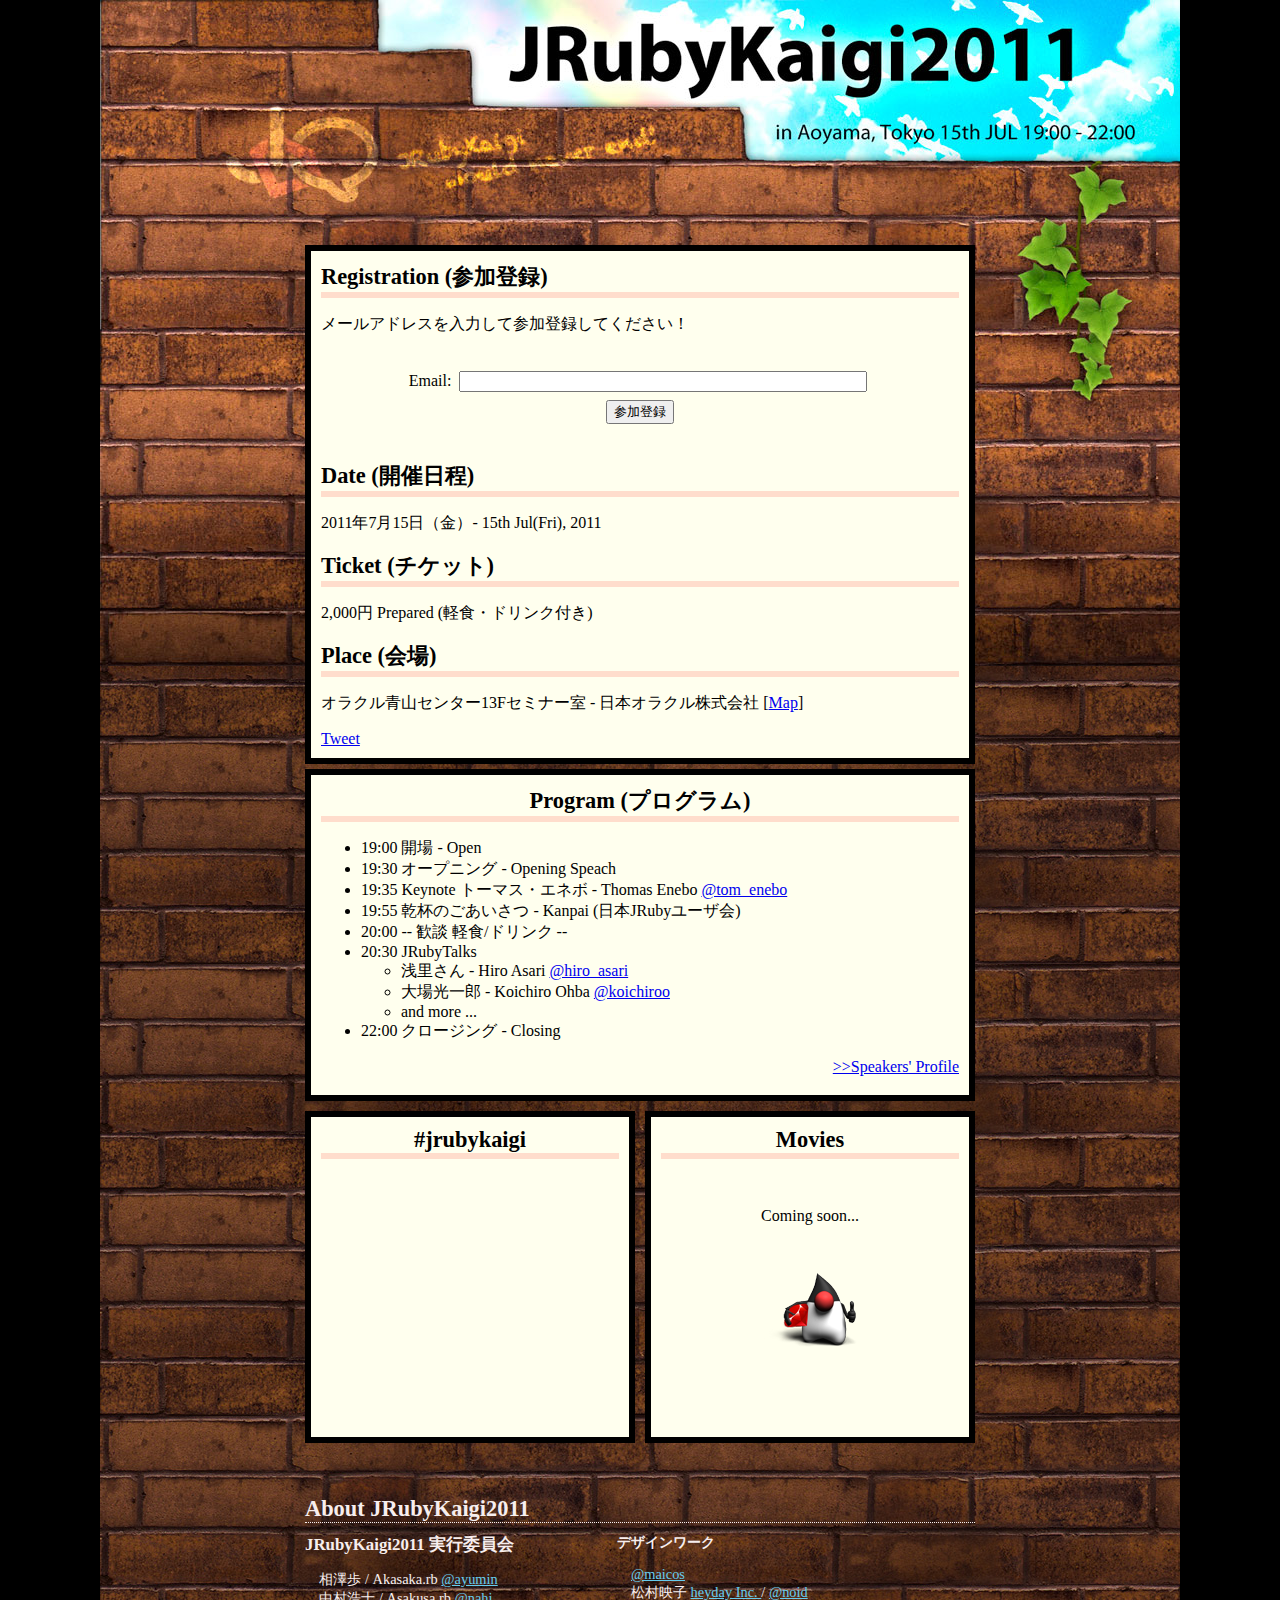
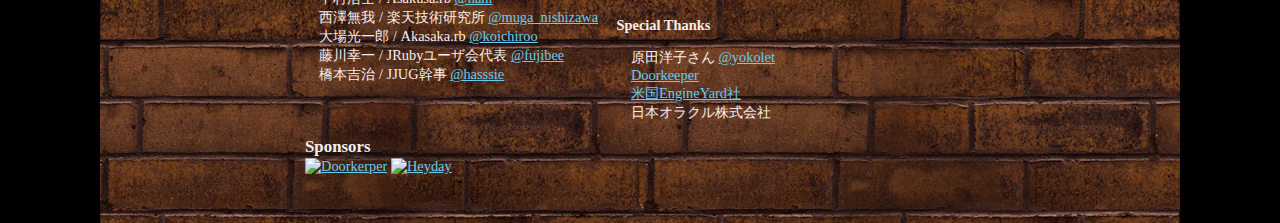
==== commit 04d70270: "add link to speakers page" ====
--- a/2011/index.html
+++ b/2011/index.html
@@ -14,28 +14,32 @@
         JRubyKaigi2011
       </h1>
       <div id='information'>
-          <h2>
-          Date
+        <h2>
+          Registration (参加登録)
+        </h2>
+        <p>
+          メールアドレスを入力して参加登録してください！
+        </p>
+        <form action='http://jrubykaigi.doorkeeper.jp/events/128/tickets' method='post' id='registration'>
+          <label for='email'>Email</label>:
+          <input name='email' size="40" type='text' />
+          <br/>
+          <input name='commit' type='submit' value='参加登録' />
+        </form>
+        <h2>
+          Date (開催日程)
         </h2>
         <p>2011年7月15日（金）- 15th Jul(Fri), 2011</p>
         <h2>
-          Ticket
+          Ticket (チケット)
         </h2>
         <p>2,000円 Prepared (軽食・ドリンク付き)</p>
         <h2>
-          Place
+          Place (会場)
         </h2>
         <p>
           オラクル青山センター13Fセミナー室 - 日本オラクル株式会社 [<a href="http://maps.google.co.jp/maps/ms?hl=ja&brcurrent=3,0x60188bbbb41922f3:0x33ebfd75f2f06cac,0&ie=UTF8&view=map&ctz=-540&msa=0&msid=202961999718225286524.0004a47a191e1332a4b13&ll=35.671249,139.718542&spn=0.001201,0.002642&z=19">Map</a>]
         </p>
-        <h2>
-          Registration
-        </h2>
-        <form action='http://jrubykaigi.doorkeeper.jp/events/128/tickets' method='post' id='registration'>
-          <label for='email'>Email</label>:
-          <input name='email' type='text' />
-          <input name='commit' type='submit' value='参加登録' />
-        </form>
 
       <a class='twitter-share-button' data-count='horizontal' data-via='jrubykaigi' href='http://twitter.com/share'>Tweet</a>
       <script src='http://platform.twitter.com/widgets.js' type='text/javascript'></script>
@@ -48,7 +52,7 @@
         <!--
         <div id='news'><h2>News</h2>
         2011/06/15 open</div>-->
-        <div id='program'><h2>Program</h2>
+        <div id='program'><h2>Program (プログラム)</h2>
           <ul class='program'>
             <li>19:00 開場 - Open</li>
             <li>19:30 オープニング - Opening Speach</li>
@@ -65,6 +69,7 @@
             </li>
             <li>22:00 クロージング - Closing</li>
           </ul>
+          <div align="right"><a href="./speakers.html">>>Speakers' Profile</a></div>
         </div>
       </div>
       <div id='parts'>
@@ -137,7 +142,7 @@
               <li>松村映子
                 <a href='http://heyday.jp' target='blank'>
                   heyday Inc.
-                </a> / <a href="http://twitter.com/noid">@noid</a>
+                </a> / <a href="http://twitter.com/eikom">@noid</a>
               </li>
             </ul>
             <h4>Special Thanks</h4>
